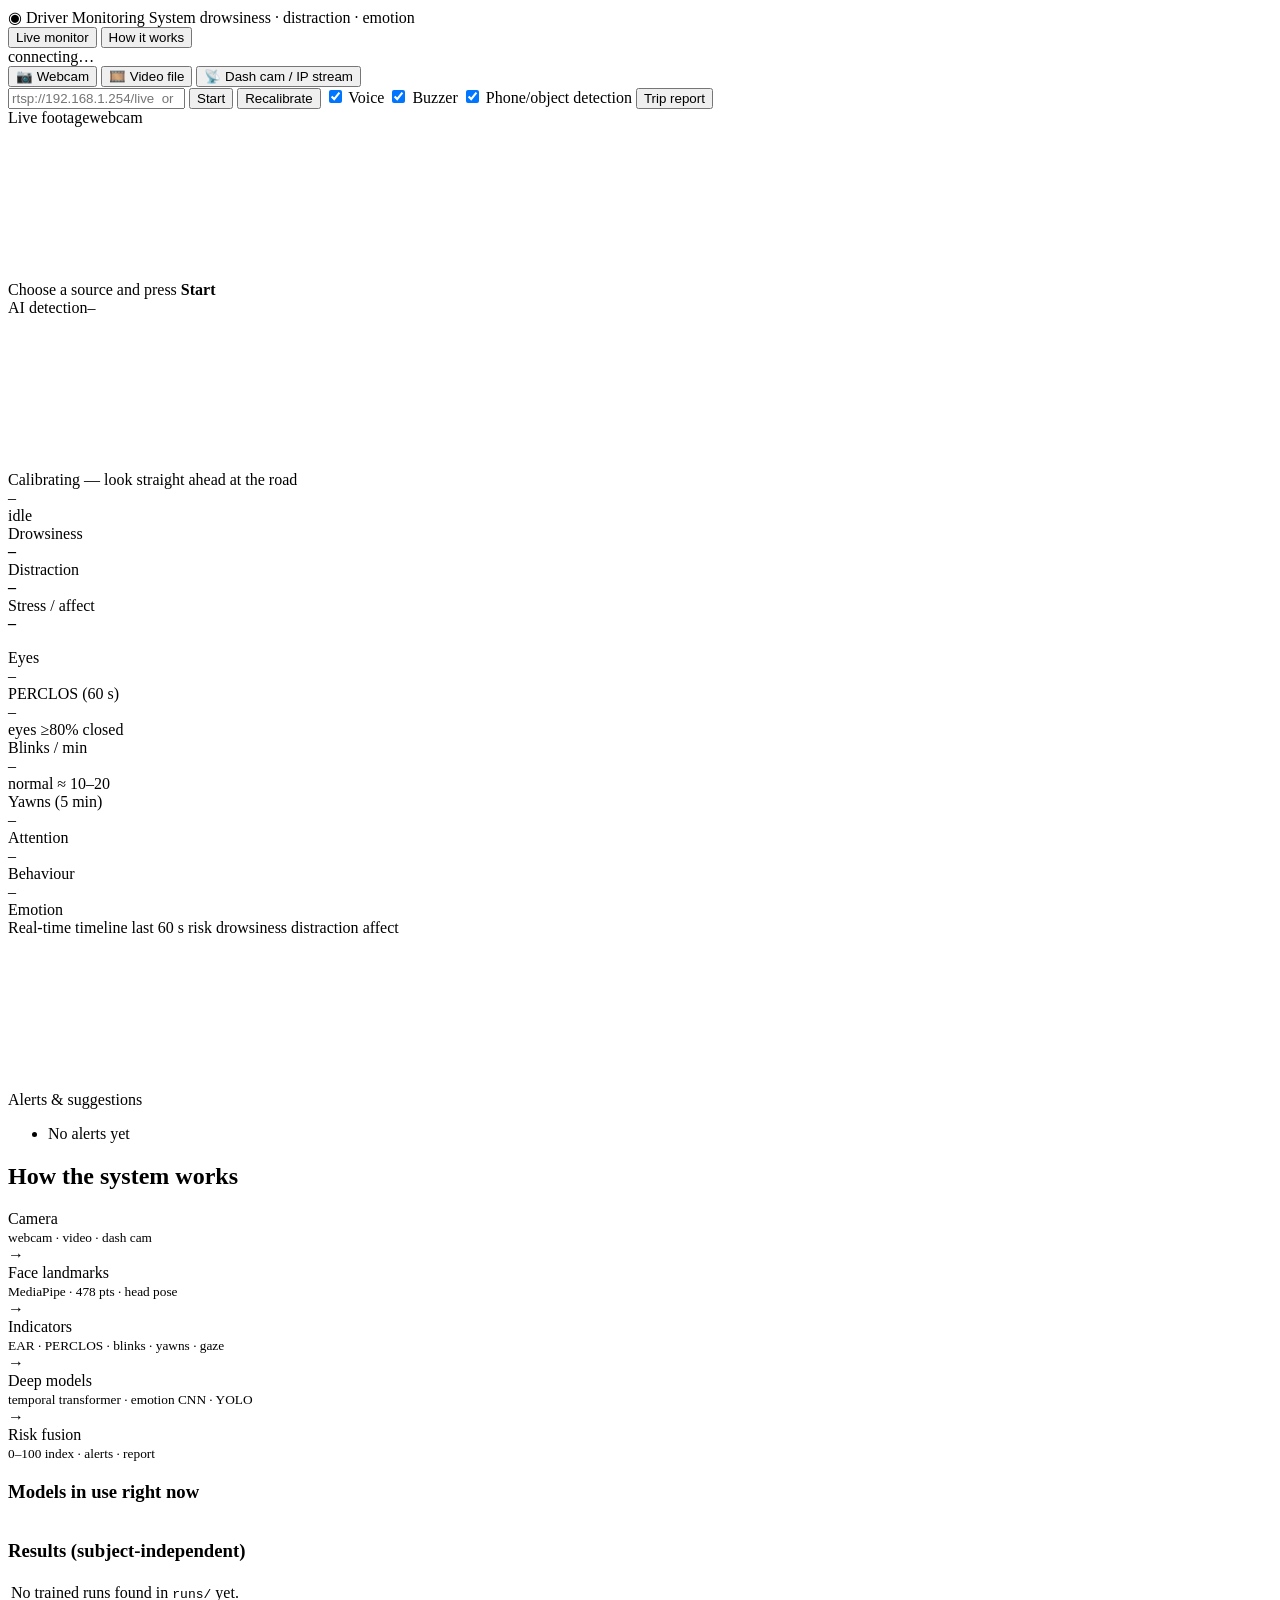
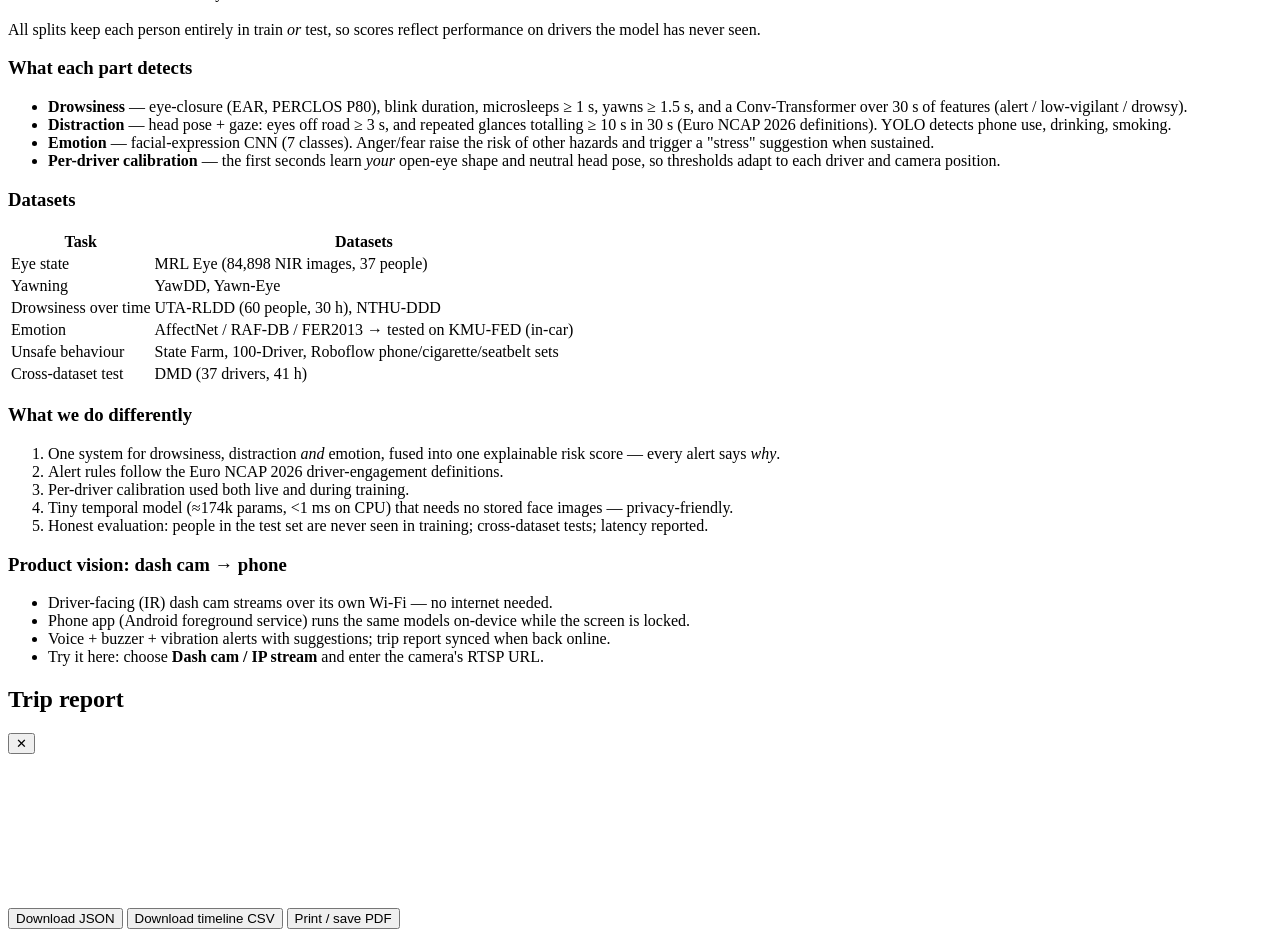
==== dms/web/static/index.html @ cf029c06 "Add AI driver monitoring system: pipeline, models, training, web demo, docs Real-time drowsiness, di" ====
<!doctype html>
<html lang="en">
<head>
<meta charset="utf-8">
<meta name="viewport" content="width=device-width, initial-scale=1">
<title>Driver Monitoring System</title>
<link rel="stylesheet" href="/static/style.css">
</head>
<body>
<header class="topbar">
  <div class="brand"><span class="logo">◉</span> Driver Monitoring System <span class="sub">drowsiness · distraction · emotion</span></div>
  <nav class="tabs">
    <button class="tab active" data-tab="live">Live monitor</button>
    <button class="tab" data-tab="about">How it works</button>
  </nav>
  <div id="conn" class="pill pill-off">connecting…</div>
</header>

<main>
<!-- ============================== LIVE ============================== -->
<section id="tab-live" class="tabpane active">
  <div class="controls">
    <div class="seg" id="source-seg">
      <button data-src="webcam" class="active">📷 Webcam</button>
      <button data-src="file">🎞️ Video file</button>
      <button data-src="stream">📡 Dash cam / IP stream</button>
    </div>
    <input type="file" id="file-input" accept="video/*" hidden>
    <input type="text" id="stream-url" class="hidden" placeholder="rtsp://192.168.1.254/live  or  http://phone-ip:8080/video">
    <button id="start" class="btn primary">Start</button>
    <button id="recal" class="btn" title="Look straight at the road for a few seconds">Recalibrate</button>
    <span class="spacer"></span>
    <label class="toggle"><input type="checkbox" id="opt-voice" checked> Voice</label>
    <label class="toggle"><input type="checkbox" id="opt-sound" checked> Buzzer</label>
    <label class="toggle"><input type="checkbox" id="opt-objects" checked> Phone/object detection</label>
    <button id="report-btn" class="btn">Trip report</button>
  </div>

  <div class="layout">
    <div class="panes">
      <div class="pane">
        <div class="pane-head"><span>Live footage</span><span id="src-label" class="muted">webcam</span></div>
        <div class="stage">
          <video id="video" playsinline muted></video>
          <canvas id="raw-canvas" class="hidden"></canvas>
          <div id="placeholder" class="placeholder">Choose a source and press <b>Start</b></div>
        </div>
      </div>
      <div class="pane">
        <div class="pane-head"><span>AI detection</span><span id="perf" class="muted">–</span></div>
        <div class="stage" id="ai-stage">
          <canvas id="ai-canvas"></canvas>
          <div id="calib" class="calib hidden">
            <div>Calibrating — look straight ahead at the road</div>
            <div class="bar"><div id="calib-bar"></div></div>
          </div>
          <div id="toast" class="toast hidden"><div class="toast-title"></div><div class="toast-sub"></div></div>
        </div>
      </div>
    </div>

    <aside class="side">
      <div class="card risk-card">
        <div class="gauge" id="gauge"><div class="gauge-inner"><div id="risk-num">–</div><div id="risk-level">idle</div></div></div>
        <div class="bars">
          <div class="barrow"><span>Drowsiness</span><div class="hbar"><div id="b-drowsy"></div></div><b id="v-drowsy">–</b></div>
          <div class="barrow"><span>Distraction</span><div class="hbar"><div id="b-distract"></div></div><b id="v-distract">–</b></div>
          <div class="barrow"><span>Stress / affect</span><div class="hbar"><div id="b-affect"></div></div><b id="v-affect">–</b></div>
        </div>
        <ul id="reasons" class="reasons"></ul>
      </div>
      <div class="grid">
        <div class="card stat"><div class="k">Eyes</div><div class="v" id="s-eyes">–</div><div class="s" id="s-eyes-sub"></div></div>
        <div class="card stat"><div class="k">PERCLOS (60 s)</div><div class="v" id="s-perclos">–</div><div class="s">eyes ≥80% closed</div></div>
        <div class="card stat"><div class="k">Blinks / min</div><div class="v" id="s-blinks">–</div><div class="s">normal ≈ 10–20</div></div>
        <div class="card stat"><div class="k">Yawns (5 min)</div><div class="v" id="s-yawns">–</div><div class="s" id="s-mouth"></div></div>
        <div class="card stat"><div class="k">Attention</div><div class="v" id="s-attn">–</div><div class="s" id="s-pose"></div></div>
        <div class="card stat"><div class="k">Behaviour</div><div class="v" id="s-beh">–</div><div class="s" id="s-beh-sub"></div></div>
      </div>
      <div class="card">
        <div class="card-head">Emotion <span class="muted" id="emo-top"></span></div>
        <div id="emo-bars" class="emo"></div>
      </div>
    </aside>
  </div>

  <div class="bottom">
    <div class="card chart-card">
      <div class="card-head">Real-time timeline <span class="muted">last 60 s</span>
        <span class="legend"><i class="l-risk"></i>risk <i class="l-d"></i>drowsiness <i class="l-x"></i>distraction <i class="l-a"></i>affect</span></div>
      <canvas id="chart"></canvas>
    </div>
    <div class="card alerts-card">
      <div class="card-head">Alerts & suggestions <span class="muted" id="alert-count"></span></div>
      <ul id="alerts" class="alerts"><li class="empty">No alerts yet</li></ul>
    </div>
  </div>
</section>

<!-- ============================== ABOUT ============================== -->
<section id="tab-about" class="tabpane">
  <div class="about">
    <h2>How the system works</h2>
    <div class="flow">
      <div class="node">Camera<br><small>webcam · video · dash cam</small></div><div class="arrow">→</div>
      <div class="node">Face landmarks<br><small>MediaPipe · 478 pts · head pose</small></div><div class="arrow">→</div>
      <div class="node">Indicators<br><small>EAR · PERCLOS · blinks · yawns · gaze</small></div><div class="arrow">→</div>
      <div class="node">Deep models<br><small>temporal transformer · emotion CNN · YOLO</small></div><div class="arrow">→</div>
      <div class="node hl">Risk fusion<br><small>0–100 index · alerts · report</small></div>
    </div>

    <div class="cols">
      <div class="card">
        <h3>Models in use right now</h3>
        <table id="models-table"></table>
      </div>
      <div class="card">
        <h3>Results (subject-independent)</h3>
        <table id="metrics-table"><tr><td class="muted">No trained runs found in <code>runs/</code> yet.</td></tr></table>
        <p class="muted small">All splits keep each person entirely in train <i>or</i> test, so scores reflect performance on drivers the model has never seen.</p>
      </div>
    </div>

    <div class="cols">
      <div class="card">
        <h3>What each part detects</h3>
        <ul class="list">
          <li><b>Drowsiness</b> — eye-closure (EAR, PERCLOS P80), blink duration, microsleeps ≥ 1 s, yawns ≥ 1.5 s, and a Conv-Transformer over 30 s of features (alert / low-vigilant / drowsy).</li>
          <li><b>Distraction</b> — head pose + gaze: eyes off road ≥ 3 s, and repeated glances totalling ≥ 10 s in 30 s (Euro NCAP 2026 definitions). YOLO detects phone use, drinking, smoking.</li>
          <li><b>Emotion</b> — facial-expression CNN (7 classes). Anger/fear raise the risk of other hazards and trigger a "stress" suggestion when sustained.</li>
          <li><b>Per-driver calibration</b> — the first seconds learn <i>your</i> open-eye shape and neutral head pose, so thresholds adapt to each driver and camera position.</li>
        </ul>
      </div>
      <div class="card">
        <h3>Datasets</h3>
        <table class="data">
          <tr><th>Task</th><th>Datasets</th></tr>
          <tr><td>Eye state</td><td>MRL Eye (84,898 NIR images, 37 people)</td></tr>
          <tr><td>Yawning</td><td>YawDD, Yawn-Eye</td></tr>
          <tr><td>Drowsiness over time</td><td>UTA-RLDD (60 people, 30 h), NTHU-DDD</td></tr>
          <tr><td>Emotion</td><td>AffectNet / RAF-DB / FER2013 → tested on KMU-FED (in-car)</td></tr>
          <tr><td>Unsafe behaviour</td><td>State Farm, 100-Driver, Roboflow phone/cigarette/seatbelt sets</td></tr>
          <tr><td>Cross-dataset test</td><td>DMD (37 drivers, 41 h)</td></tr>
        </table>
      </div>
    </div>

    <div class="cols">
      <div class="card">
        <h3>What we do differently</h3>
        <ol class="list">
          <li>One system for drowsiness, distraction <i>and</i> emotion, fused into one explainable risk score — every alert says <i>why</i>.</li>
          <li>Alert rules follow the Euro NCAP 2026 driver-engagement definitions.</li>
          <li>Per-driver calibration used both live and during training.</li>
          <li>Tiny temporal model (≈174k params, &lt;1 ms on CPU) that needs no stored face images — privacy-friendly.</li>
          <li>Honest evaluation: people in the test set are never seen in training; cross-dataset tests; latency reported.</li>
        </ol>
      </div>
      <div class="card">
        <h3>Product vision: dash cam → phone</h3>
        <ul class="list">
          <li>Driver-facing (IR) dash cam streams over its own Wi-Fi — no internet needed.</li>
          <li>Phone app (Android foreground service) runs the same models on-device while the screen is locked.</li>
          <li>Voice + buzzer + vibration alerts with suggestions; trip report synced when back online.</li>
          <li>Try it here: choose <b>Dash cam / IP stream</b> and enter the camera's RTSP URL.</li>
        </ul>
      </div>
    </div>
  </div>
</section>
</main>

<!-- ============================== REPORT ============================== -->
<div id="report" class="modal hidden">
  <div class="modal-box">
    <div class="modal-head"><h2>Trip report</h2><button class="btn" id="report-close">✕</button></div>
    <div id="report-body"></div>
    <canvas id="report-chart"></canvas>
    <div class="modal-foot">
      <button class="btn" id="dl-json">Download JSON</button>
      <button class="btn" id="dl-csv">Download timeline CSV</button>
      <button class="btn" onclick="window.print()">Print / save PDF</button>
    </div>
  </div>
</div>

<script src="/static/app.js"></script>
</body>
</html>
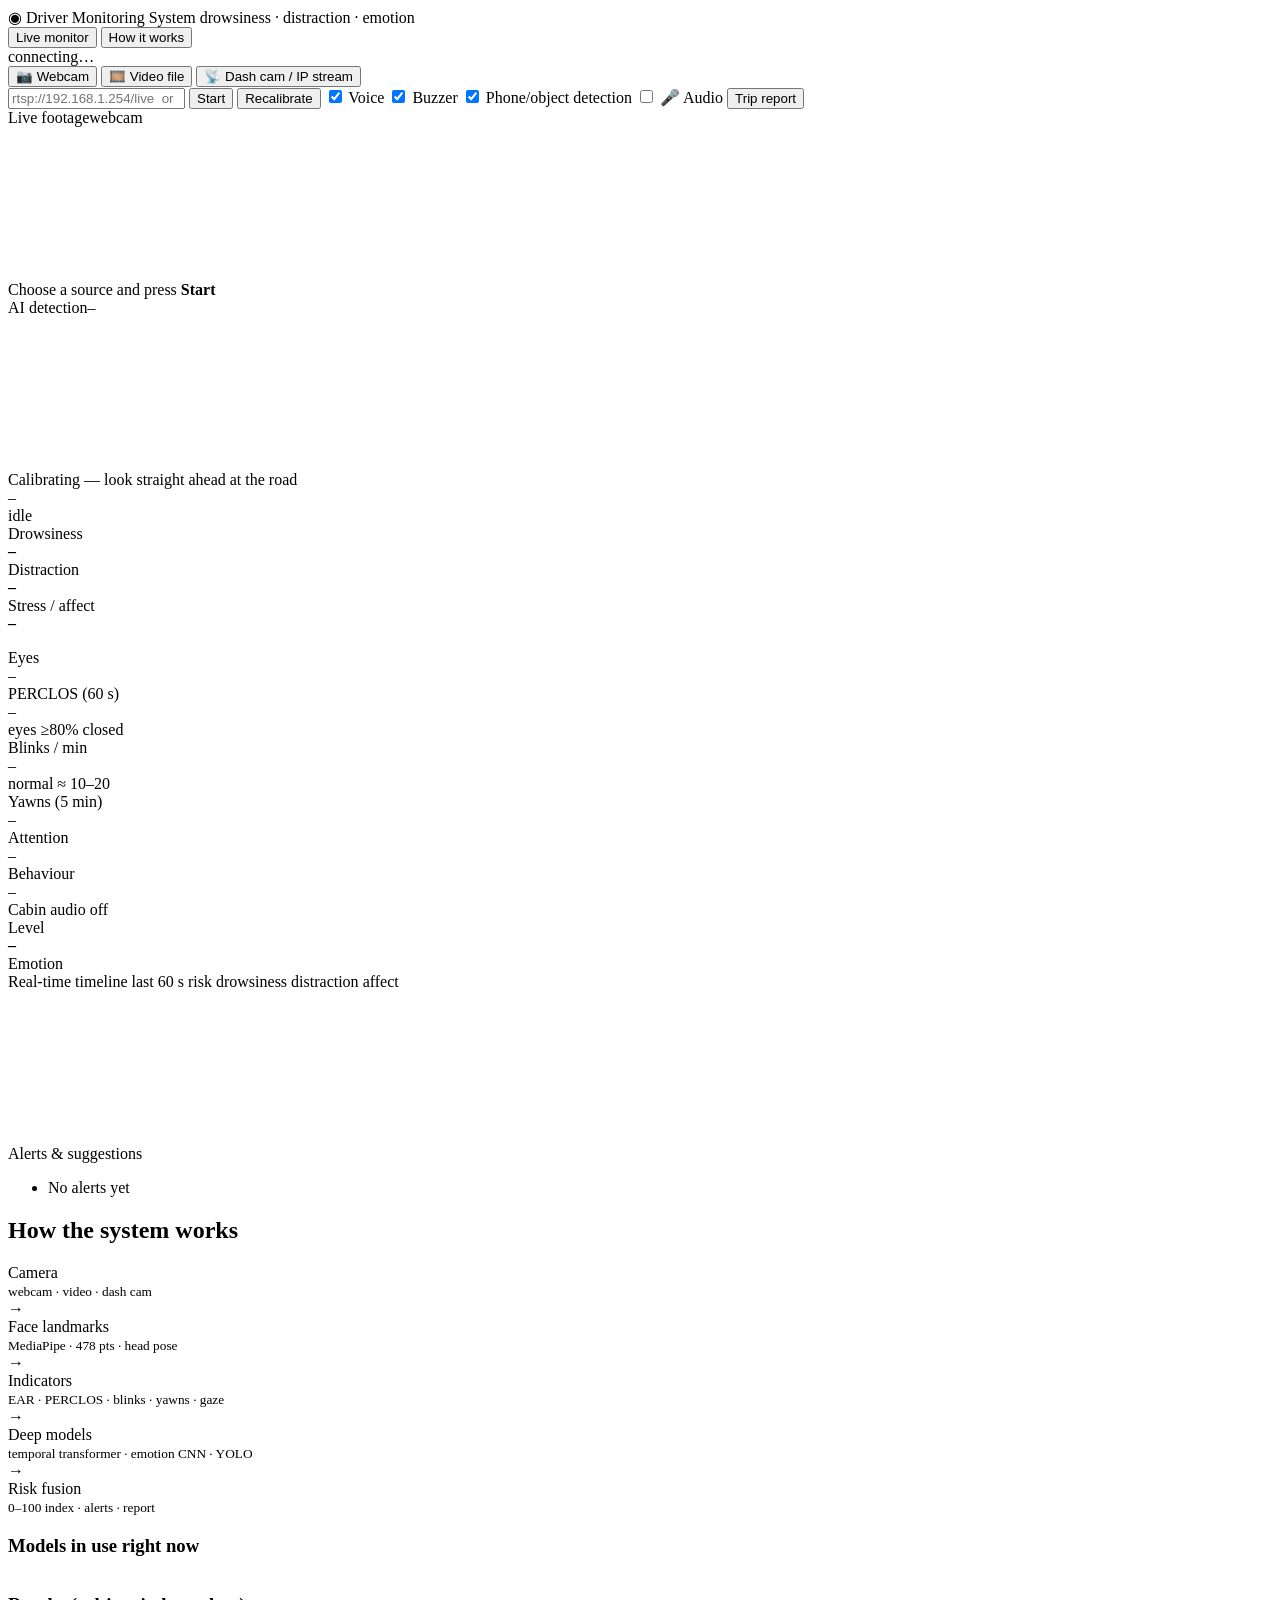
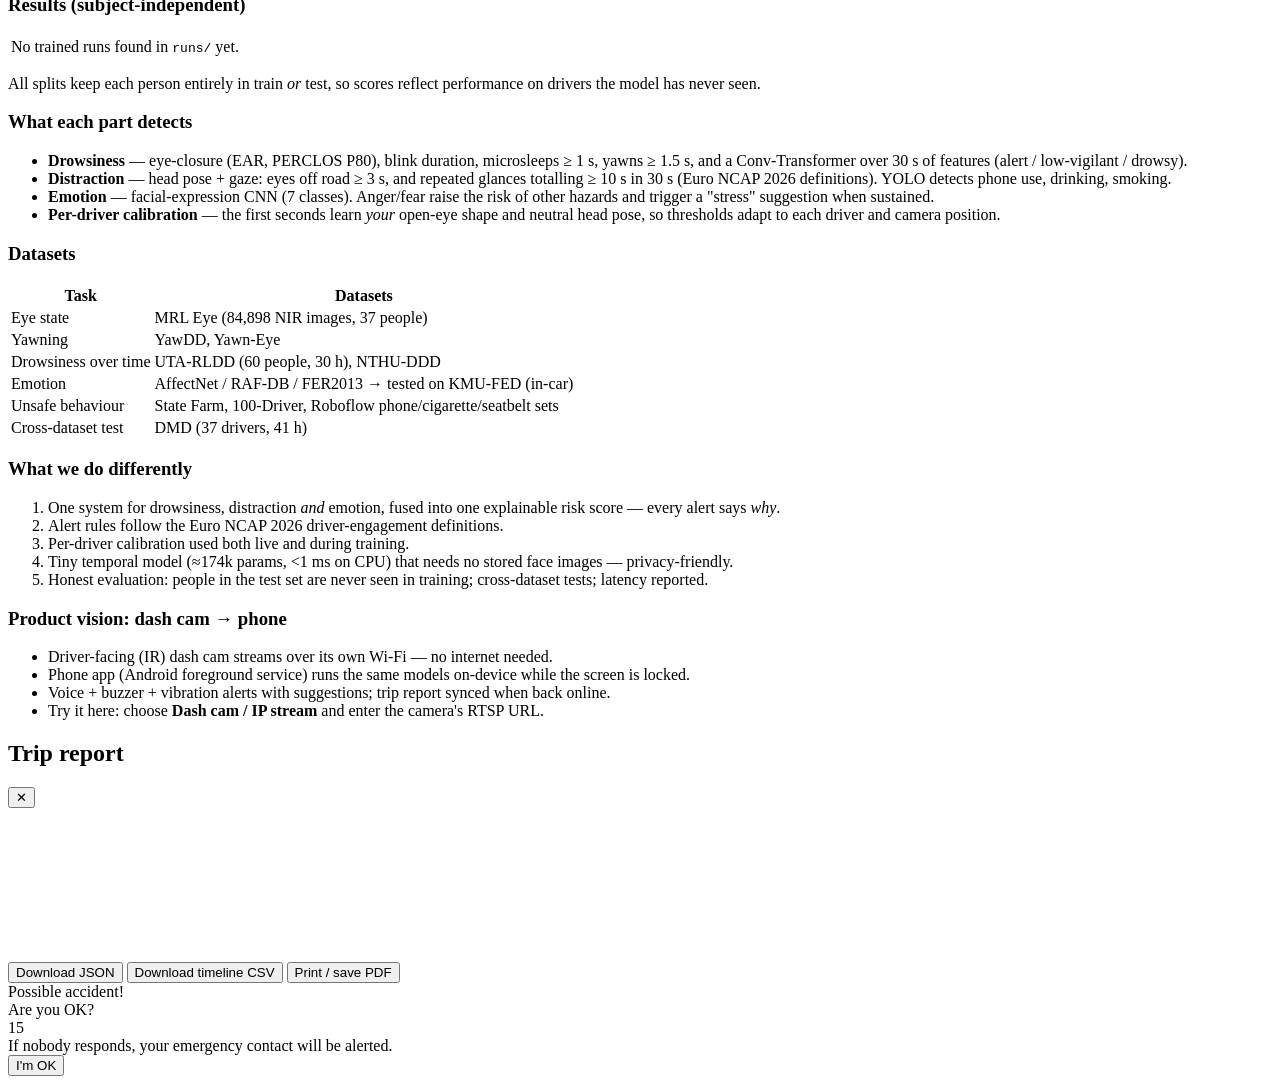
==== commit 4ea441f0: "Audio events, accident detection, security hardening, offline store, calibration, deployment Use tra" ====
--- a/dms/web/static/index.html
+++ b/dms/web/static/index.html
@@ -33,6 +33,7 @@
     <label class="toggle"><input type="checkbox" id="opt-voice" checked> Voice</label>
     <label class="toggle"><input type="checkbox" id="opt-sound" checked> Buzzer</label>
     <label class="toggle"><input type="checkbox" id="opt-objects" checked> Phone/object detection</label>
+    <label class="toggle hidden" id="opt-audio-wrap" title="Microphone (webcam mode) or the video's own sound (file mode). Audio is analysed in memory and never recorded."><input type="checkbox" id="opt-audio"> 🎤 Audio</label>
     <button id="report-btn" class="btn">Trip report</button>
   </div>
 
@@ -77,6 +78,12 @@
         <div class="card stat"><div class="k">Attention</div><div class="v" id="s-attn">–</div><div class="s" id="s-pose"></div></div>
         <div class="card stat"><div class="k">Behaviour</div><div class="v" id="s-beh">–</div><div class="s" id="s-beh-sub"></div></div>
       </div>
+      <div class="card hidden" id="audio-card">
+        <div class="card-head">Cabin audio <span class="muted" id="audio-state">off</span></div>
+        <div class="barrow"><span>Level</span><div class="hbar"><div id="b-audio"></div></div><b id="v-audio">–</b></div>
+        <div id="audio-groups" class="chips"></div>
+        <div class="muted small" id="audio-top"></div>
+      </div>
       <div class="card">
         <div class="card-head">Emotion <span class="muted" id="emo-top"></span></div>
         <div id="emo-bars" class="emo"></div>
@@ -179,8 +186,18 @@
     <div class="modal-foot">
       <button class="btn" id="dl-json">Download JSON</button>
       <button class="btn" id="dl-csv">Download timeline CSV</button>
-      <button class="btn" onclick="window.print()">Print / save PDF</button>
-    </div>
+      <button class="btn" id="print-btn">Print / save PDF</button>
+    </div>
+  </div>
+</div>
+
+<div id="sos" class="sos hidden" role="alertdialog" aria-live="assertive">
+  <div class="sos-box">
+    <div class="sos-title" id="sos-title">Possible accident!</div>
+    <div class="sos-sub" id="sos-sub">Are you OK?</div>
+    <div class="sos-count" id="sos-count">15</div>
+    <div class="sos-note" id="sos-note">If nobody responds, your emergency contact will be alerted.</div>
+    <button class="btn sos-ok" id="sos-ok">I'm OK</button>
   </div>
 </div>
 
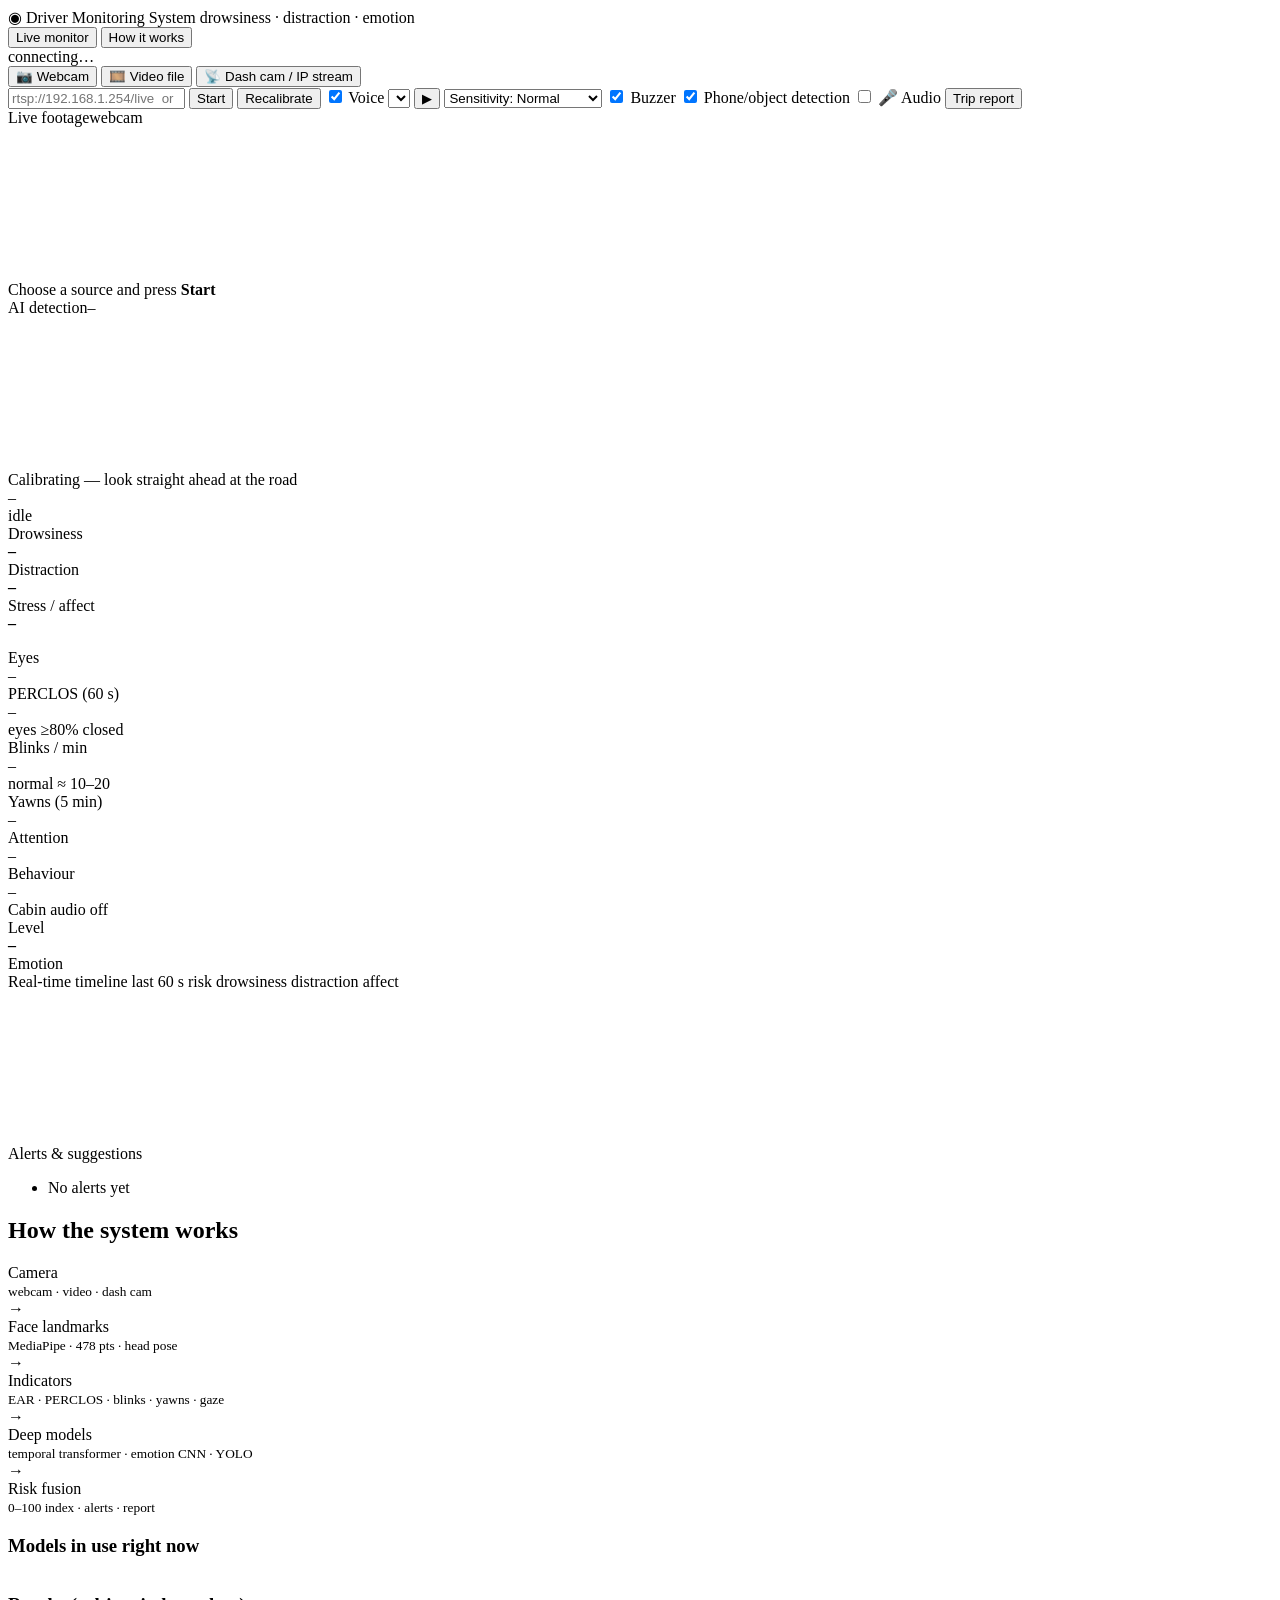
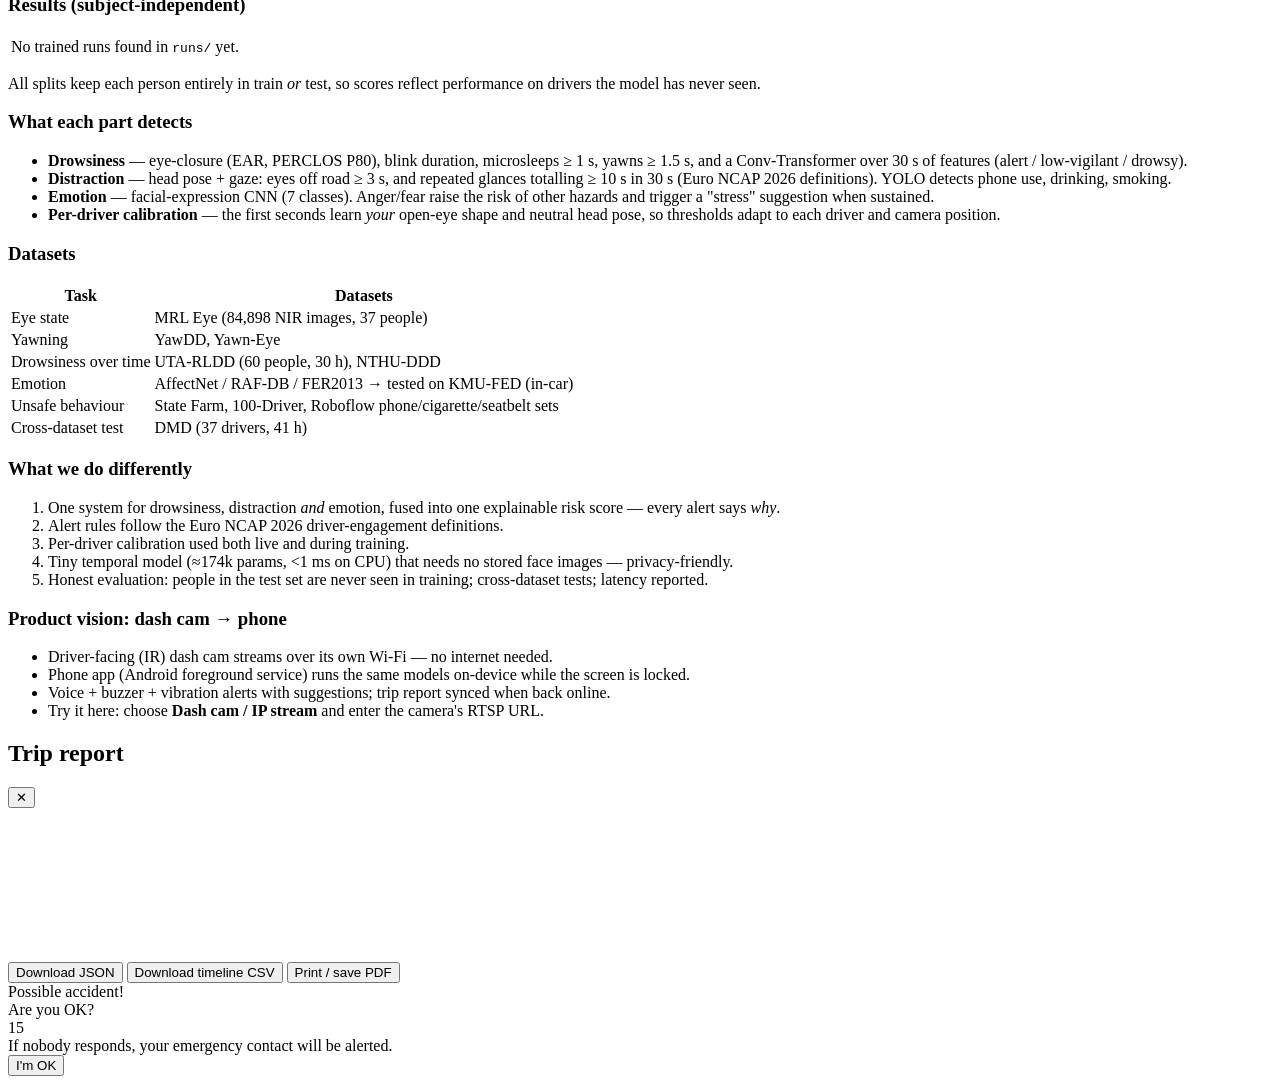
==== commit e68139fe: "Female alert voice picker and alert sensitivity presets - Voice dropdown (female voices first, remem" ====
--- a/dms/web/static/index.html
+++ b/dms/web/static/index.html
@@ -31,6 +31,13 @@
     <button id="recal" class="btn" title="Look straight at the road for a few seconds">Recalibrate</button>
     <span class="spacer"></span>
     <label class="toggle"><input type="checkbox" id="opt-voice" checked> Voice</label>
+    <select id="voice-select" class="select" title="Alert voice"></select>
+    <button id="voice-test" class="btn" title="Hear the selected voice">▶︎</button>
+    <select id="sens-select" class="select" title="Alert sensitivity: Low = calmer, alerts later; High = stricter">
+      <option value="low">Sensitivity: Low (calm)</option>
+      <option value="normal" selected>Sensitivity: Normal</option>
+      <option value="high">Sensitivity: High (strict)</option>
+    </select>
     <label class="toggle"><input type="checkbox" id="opt-sound" checked> Buzzer</label>
     <label class="toggle"><input type="checkbox" id="opt-objects" checked> Phone/object detection</label>
     <label class="toggle hidden" id="opt-audio-wrap" title="Microphone (webcam mode) or the video's own sound (file mode). Audio is analysed in memory and never recorded."><input type="checkbox" id="opt-audio"> 🎤 Audio</label>
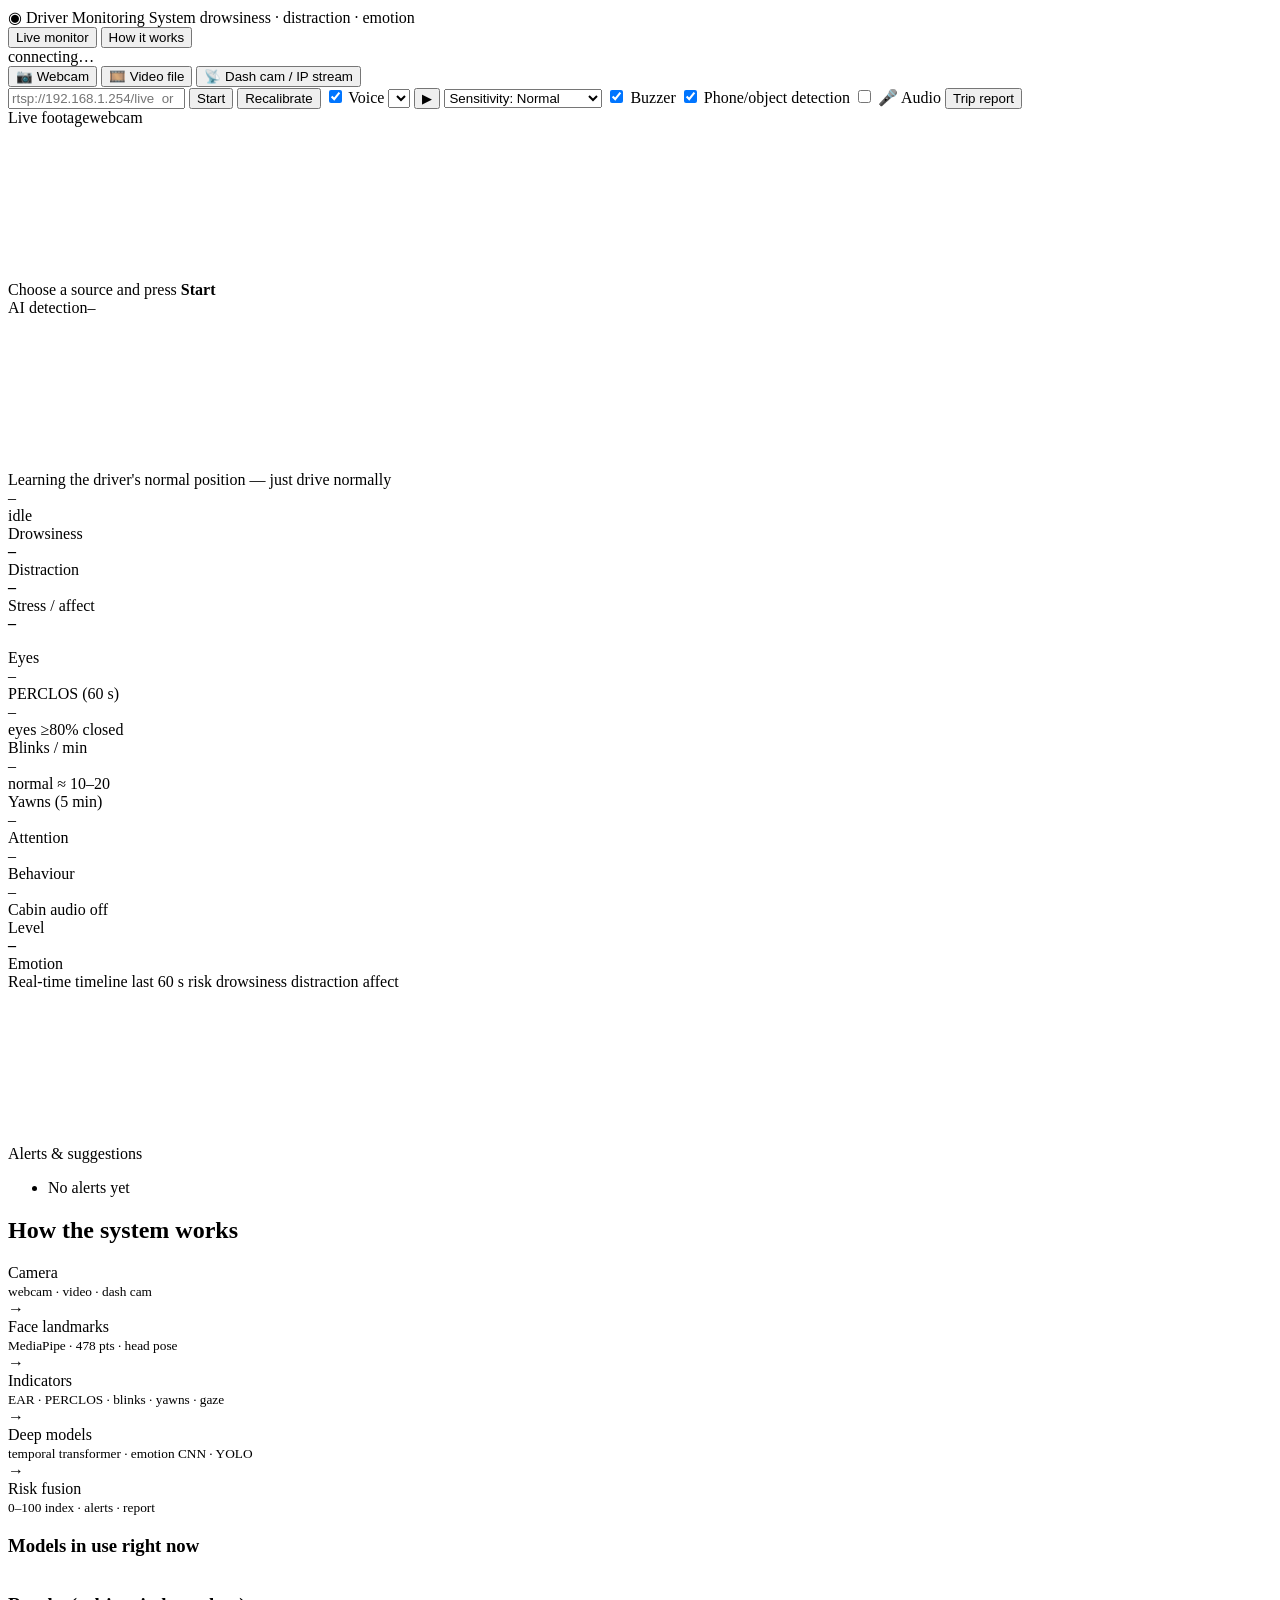
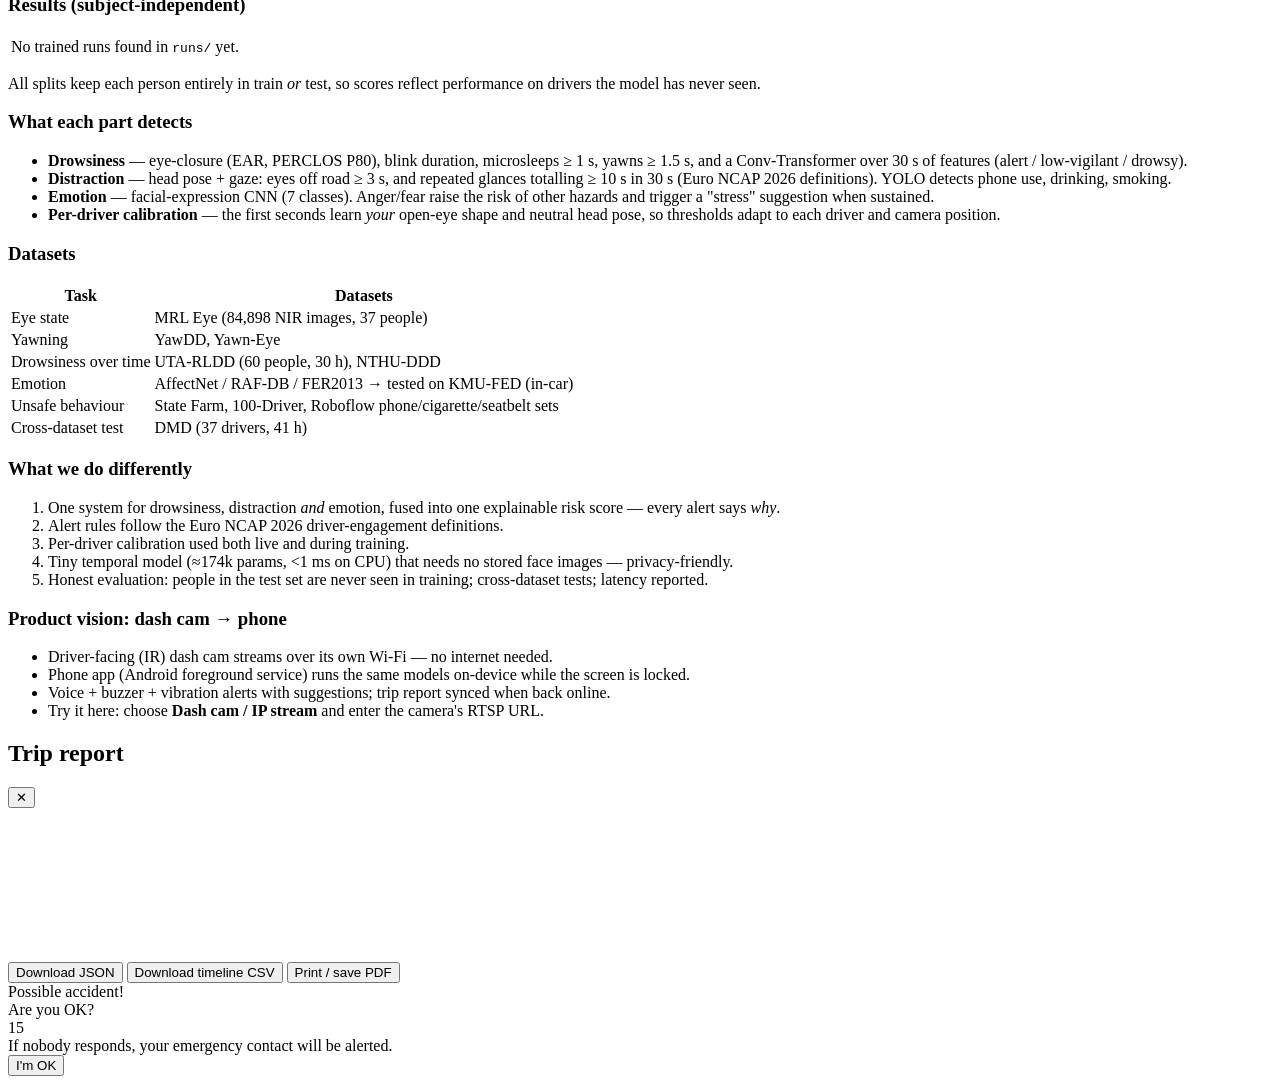
==== commit c3d2fc86: "Side-view mode for any camera angle, wider phone area, PostgreSQL via Docker Compose / Supabase Any " ====
--- a/dms/web/static/index.html
+++ b/dms/web/static/index.html
@@ -28,7 +28,7 @@
     <input type="file" id="file-input" accept="video/*" hidden>
     <input type="text" id="stream-url" class="hidden" placeholder="rtsp://192.168.1.254/live  or  http://phone-ip:8080/video">
     <button id="start" class="btn primary">Start</button>
-    <button id="recal" class="btn" title="Look straight at the road for a few seconds">Recalibrate</button>
+    <button id="recal" class="btn" title="Re-learn the driver's normal position (any camera angle)">Recalibrate</button>
     <span class="spacer"></span>
     <label class="toggle"><input type="checkbox" id="opt-voice" checked> Voice</label>
     <select id="voice-select" class="select" title="Alert voice"></select>
@@ -59,7 +59,7 @@
         <div class="stage" id="ai-stage">
           <canvas id="ai-canvas"></canvas>
           <div id="calib" class="calib hidden">
-            <div>Calibrating — look straight ahead at the road</div>
+            <div id="calib-text">Learning the driver's normal position — just drive normally</div>
             <div class="bar"><div id="calib-bar"></div></div>
           </div>
           <div id="toast" class="toast hidden"><div class="toast-title"></div><div class="toast-sub"></div></div>
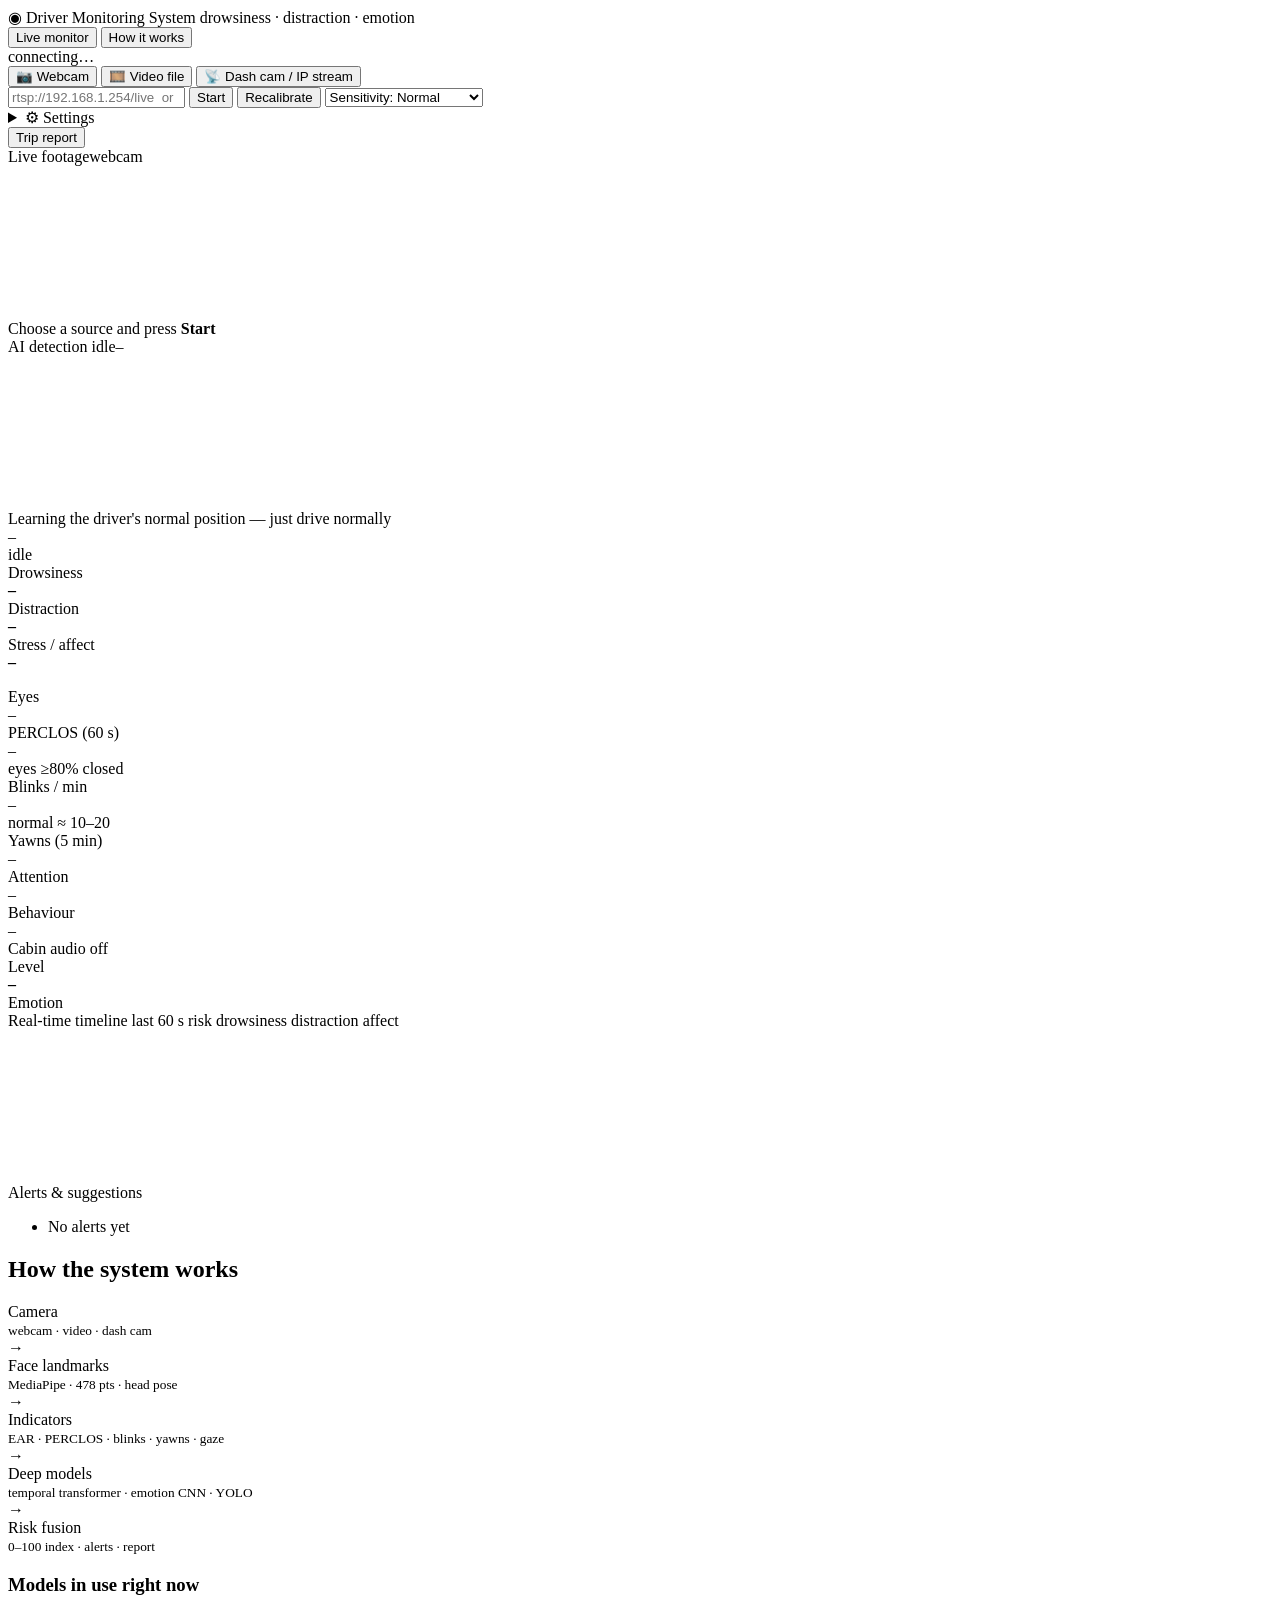
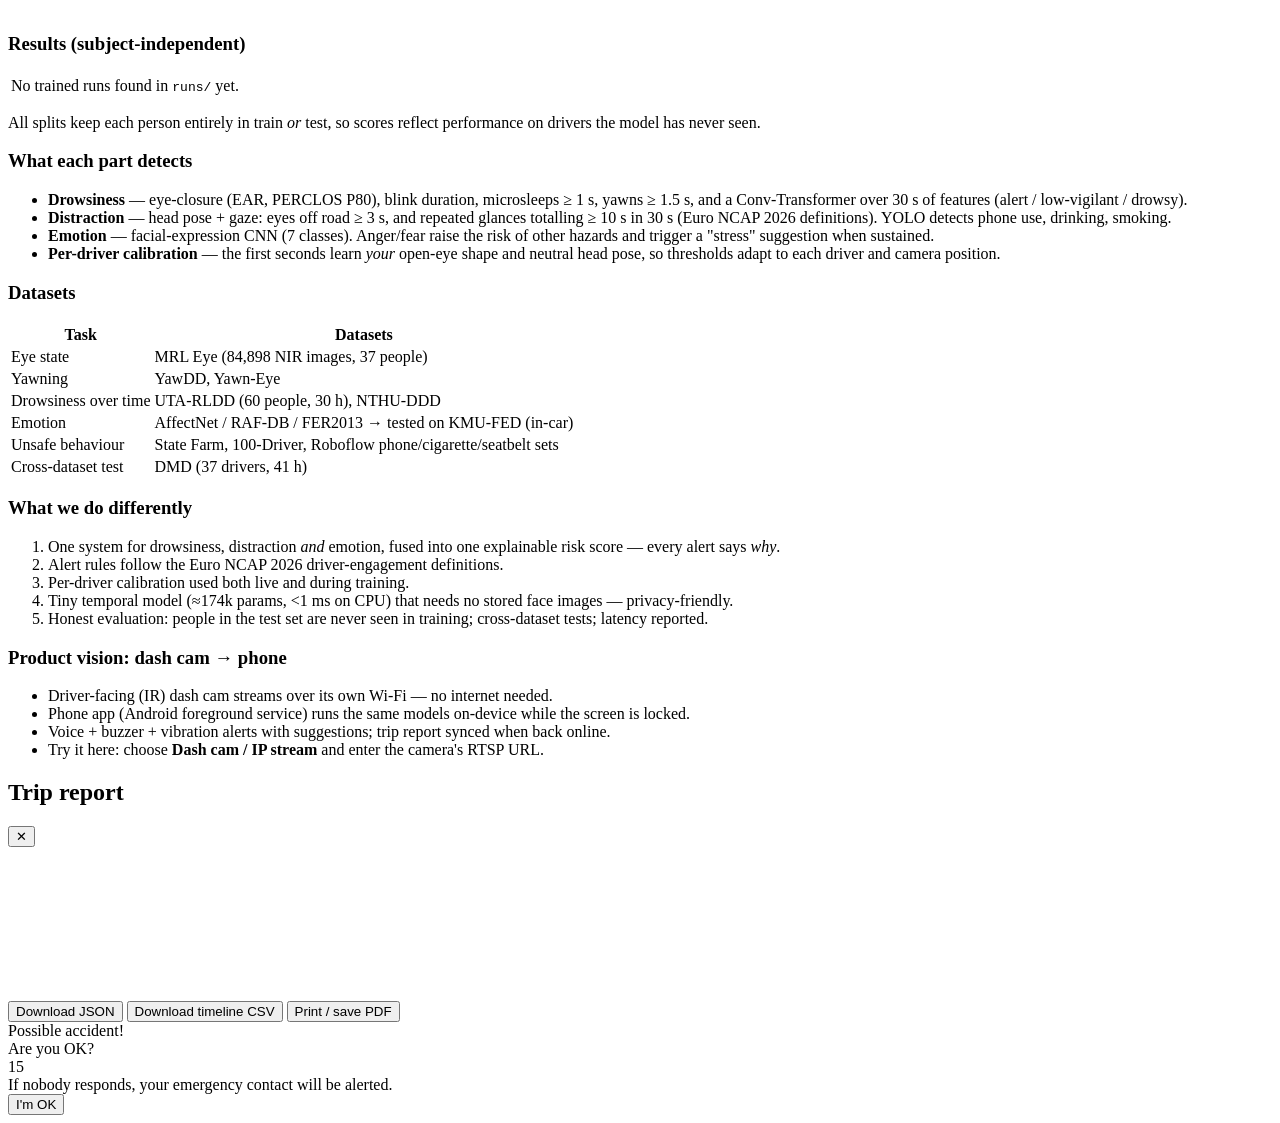
==== commit a922dee7: "Camera moved after calibration is detected and re-learned; retraining pipeline with model registry; " ====
--- a/dms/web/static/index.html
+++ b/dms/web/static/index.html
@@ -30,17 +30,22 @@
     <button id="start" class="btn primary">Start</button>
     <button id="recal" class="btn" title="Re-learn the driver's normal position (any camera angle)">Recalibrate</button>
     <span class="spacer"></span>
-    <label class="toggle"><input type="checkbox" id="opt-voice" checked> Voice</label>
-    <select id="voice-select" class="select" title="Alert voice"></select>
-    <button id="voice-test" class="btn" title="Hear the selected voice">▶︎</button>
     <select id="sens-select" class="select" title="Alert sensitivity: Low = calmer, alerts later; High = stricter">
       <option value="low">Sensitivity: Low (calm)</option>
       <option value="normal" selected>Sensitivity: Normal</option>
       <option value="high">Sensitivity: High (strict)</option>
     </select>
-    <label class="toggle"><input type="checkbox" id="opt-sound" checked> Buzzer</label>
-    <label class="toggle"><input type="checkbox" id="opt-objects" checked> Phone/object detection</label>
-    <label class="toggle hidden" id="opt-audio-wrap" title="Microphone (webcam mode) or the video's own sound (file mode). Audio is analysed in memory and never recorded."><input type="checkbox" id="opt-audio"> 🎤 Audio</label>
+    <details class="settings">
+      <summary class="btn">⚙ Settings</summary>
+      <div class="settings-menu">
+        <div class="set-row"><label class="toggle"><input type="checkbox" id="opt-voice" checked> Voice alerts</label>
+          <select id="voice-select" class="select" title="Alert voice"></select>
+          <button id="voice-test" class="btn" title="Hear the selected voice">▶︎</button></div>
+        <div class="set-row"><label class="toggle"><input type="checkbox" id="opt-sound" checked> Buzzer tones</label></div>
+        <div class="set-row"><label class="toggle"><input type="checkbox" id="opt-objects" checked> Phone / bottle / cigarette detection</label></div>
+        <div class="set-row"><label class="toggle hidden" id="opt-audio-wrap" title="Microphone (webcam mode) or the video's own sound (file mode). Audio is analysed in memory and never recorded."><input type="checkbox" id="opt-audio"> 🎤 Cabin sounds (snoring, sirens, crashes)</label></div>
+      </div>
+    </details>
     <button id="report-btn" class="btn">Trip report</button>
   </div>
 
@@ -55,7 +60,7 @@
         </div>
       </div>
       <div class="pane">
-        <div class="pane-head"><span>AI detection</span><span id="perf" class="muted">–</span></div>
+        <div class="pane-head"><span>AI detection <span id="mode-badge" class="badge">idle</span></span><span id="perf" class="muted">–</span></div>
         <div class="stage" id="ai-stage">
           <canvas id="ai-canvas"></canvas>
           <div id="calib" class="calib hidden">
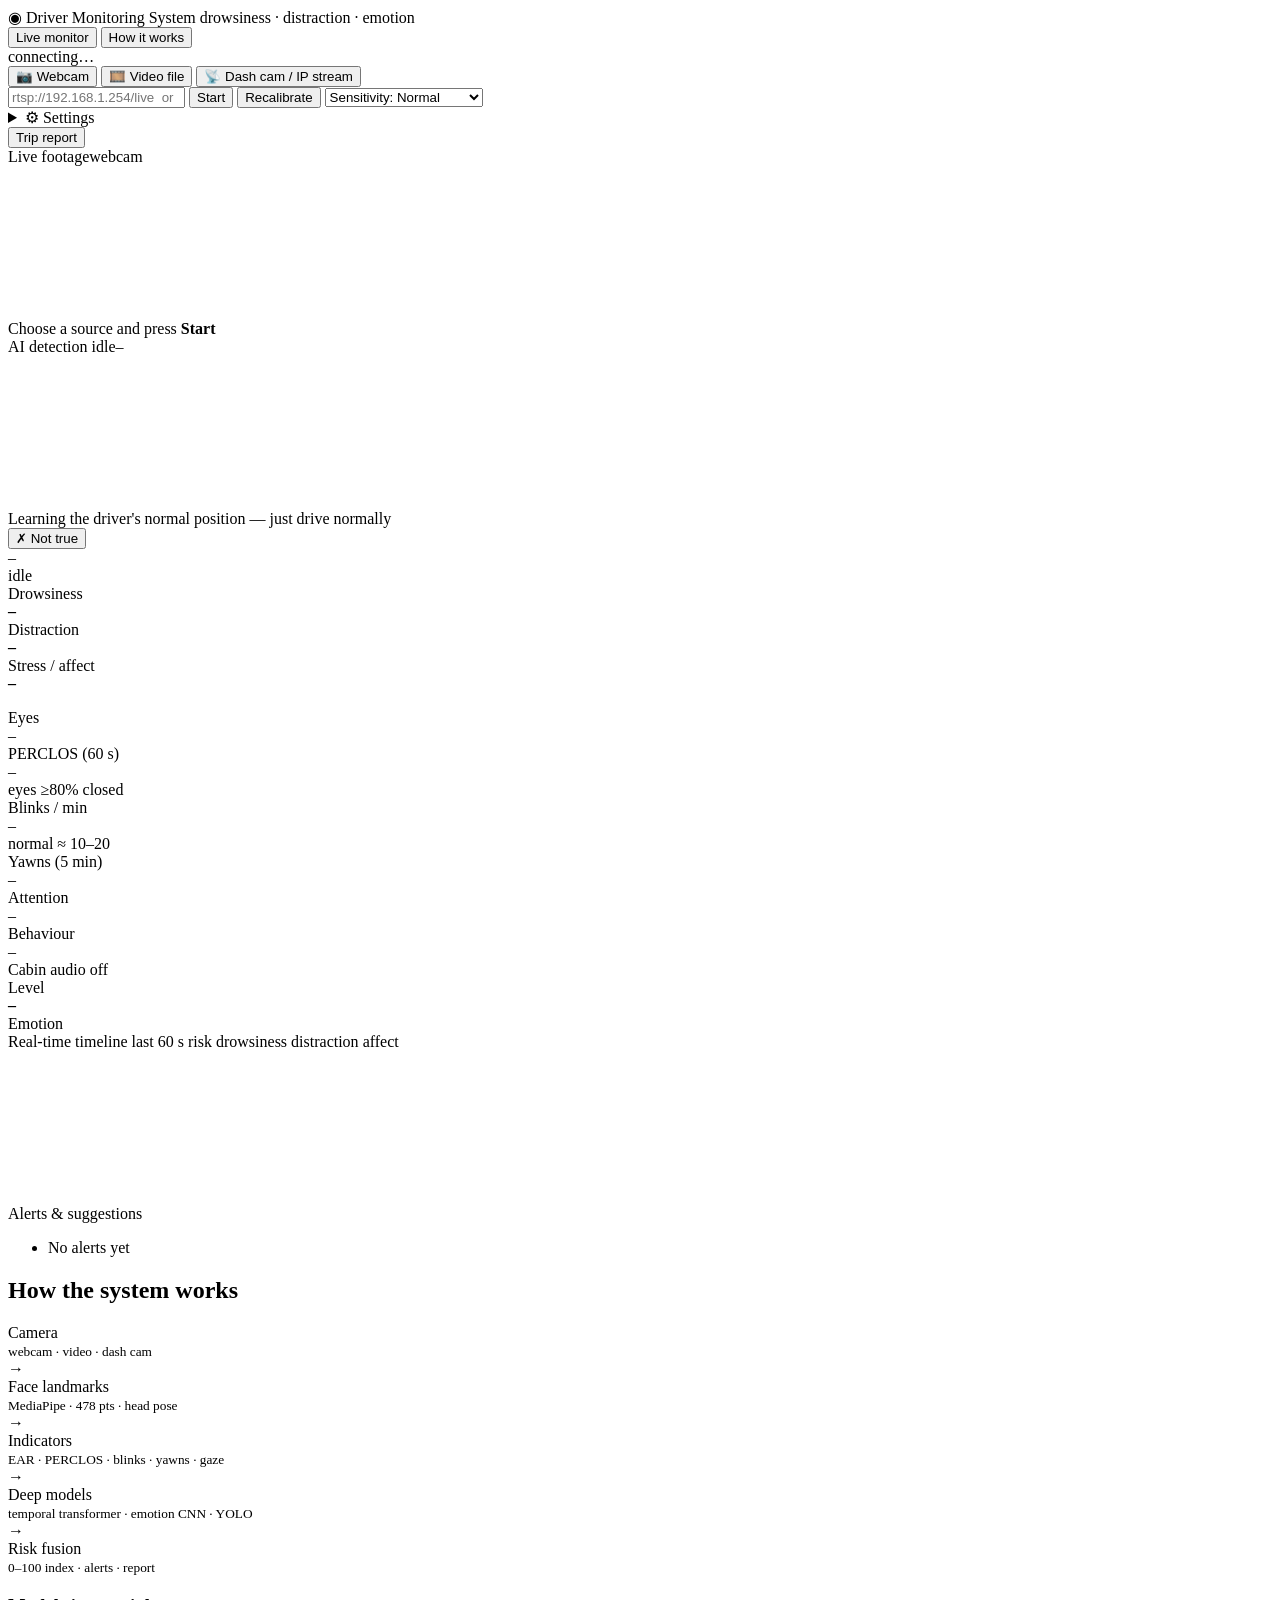
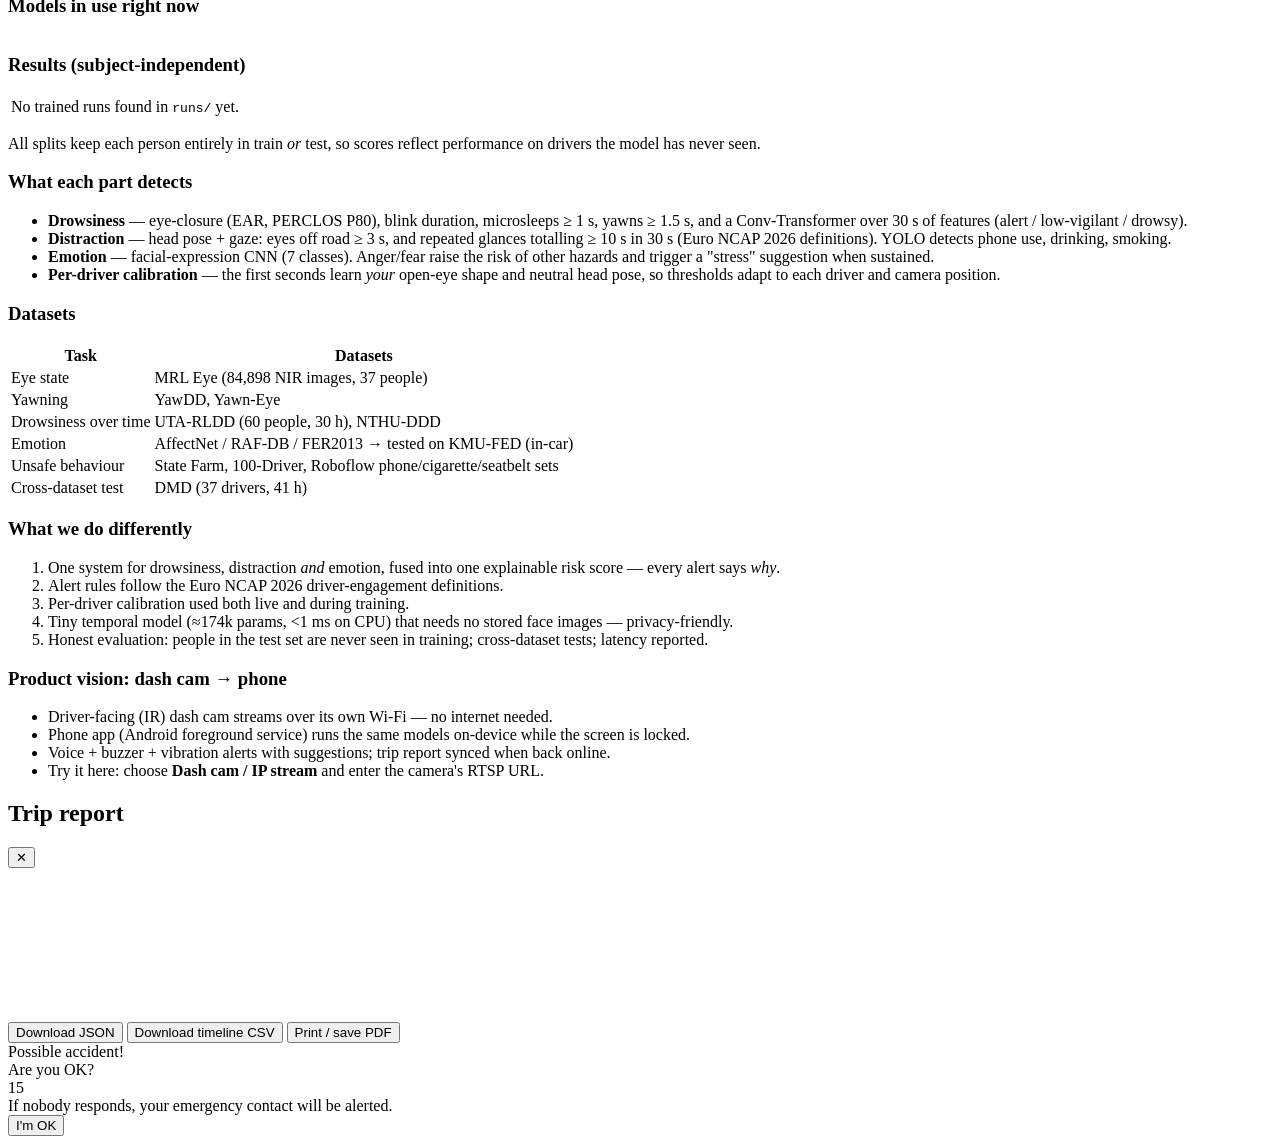
==== commit a55a7dc6: "Driver feedback that acts, faster recovery and camera-move detection, calmer scoring, redesigned das" ====
--- a/dms/web/static/index.html
+++ b/dms/web/static/index.html
@@ -67,7 +67,7 @@
             <div id="calib-text">Learning the driver's normal position — just drive normally</div>
             <div class="bar"><div id="calib-bar"></div></div>
           </div>
-          <div id="toast" class="toast hidden"><div class="toast-title"></div><div class="toast-sub"></div></div>
+          <div id="toast" class="toast hidden"><div class="toast-body"><div class="toast-title"></div><div class="toast-sub"></div></div><button id="toast-no" class="toast-no hidden" title="This alert is wrong: lowers the risk now and pauses this alert">✗ Not true</button></div>
         </div>
       </div>
     </div>
